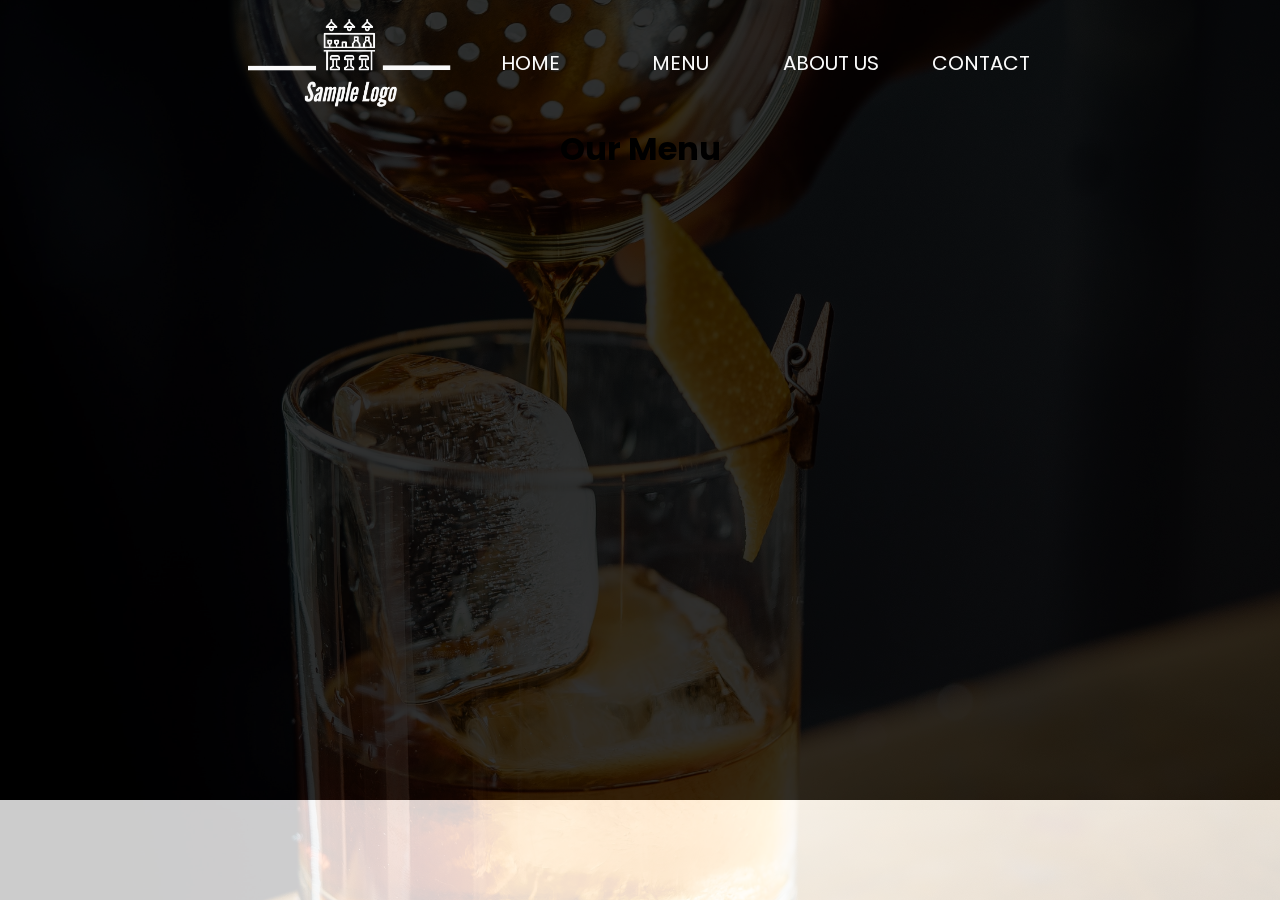
==== templates/menu.html @ 9b919678 "menu issues" ====
<!DOCTYPE html>
<html lang="en">
<head>
    <meta charset="UTF-8">
    <meta http-equiv="X-UA-Compatible" content="IE=edge">
    <meta name="viewport" content="width=device-width, initial-scale=1.0">
    
    <link rel="stylesheet" href="../styles/style.css">
    <link rel="preconnect" href="https://fonts.googleapis.com">
    <link rel="preconnect" href="https://fonts.gstatic.com" crossorigin>
    <link href="https://fonts.googleapis.com/css2?family=Poppins&family=Roboto&display=swap" rel="stylesheet">
    <title>Restauraunt | Town, AB</title>
</head>

<body>

    <div class="main">
        <img id="backgroundImage" src="../images/barBackgroundInvert.jpg">
        
        <div class="header">
            <img src="../images/Sample Logo-1.png" alt="companyLogo">

            <div class="burgerMenu">
                <input type="checkbox" id="burgerCheckbox" onclick="burgerMenu()">
                <span></span>
                <span></span>
                <span></span>
            </div>

            <div id="menu">
                <ul>
                    <li><a href="index.html" src="Tag">HOME</a></li>
                    <li><a href="menu.html" src="Tag">MENU</a></li>
                    <li><a href="" src="Tag">ABOUT US</a></li>
                    <li><a href="" src="Tag">CONTACT</a></li>
                </ul>    

            </div>
           
        </div>
        <div class="wrapper">
            <div class="title">
                <h1>Our Menu</h1>
            </div>
        </div>
    </div>
</body>
<script src="../scripts/script.js"></script>
</html>
---- styles/style.css ----
* {
  margin: 0;
  padding: 0;
  font-family: 'Poppins', sans-serif;
}

.wrapper {
  width: 100%;
  display: -webkit-box;
  display: -ms-flexbox;
  display: flex;
  -webkit-box-pack: center;
      -ms-flex-pack: center;
          justify-content: center;
}

.main {
  position: relative;
  width: 100%;
  height: 800px;
  overflow: hidden;
  background-color: black;
  z-index: -2;
}

.main #backgroundImage {
  position: fixed;
  width: calc(max(100%, 1700px));
  height: 1200px;
  opacity: 0.2;
  -webkit-transform: translateX(-200px);
          transform: translateX(-200px);
  z-index: -1;
}

.main .introduction {
  position: relative;
  display: -webkit-box;
  display: -ms-flexbox;
  display: flex;
  -webkit-box-orient: vertical;
  -webkit-box-direction: normal;
      -ms-flex-direction: column;
          flex-direction: column;
  -webkit-box-align: center;
      -ms-flex-align: center;
          align-items: center;
  width: 700px;
  z-index: 1;
  padding-top: 30px;
  color: #FAFAFA;
}

.main .introduction h1 {
  font-size: 40px;
  padding-bottom: 30px;
  text-align: center;
}

.main .introduction p {
  padding-bottom: 30px;
  text-align: center;
}

.main .introduction button {
  width: 175px;
  height: 50px;
  border-radius: 30px;
  font-size: 18px;
  border: 3px solid #FAFAFA;
  background-color: transparent;
  color: #FAFAFA;
  -webkit-transition: 0.3s ease-in-out;
  transition: 0.3s ease-in-out;
}

.main .introduction button:hover {
  border: 3px solid #ee9b01;
  color: #ee9b01;
}

@media (min-width: 900px) {
  .main #backgroundImage {
    -webkit-transform: translateX(0px);
            transform: translateX(0px);
  }
  .main .introduction {
    padding-top: 130px;
  }
  .main .introduction h1 {
    font-size: 50px;
  }
}

.main .header {
  position: relative;
  width: 100%;
  height: 125px;
  z-index: 2;
  display: -webkit-box;
  display: -ms-flexbox;
  display: flex;
  -webkit-box-align: center;
      -ms-flex-align: center;
          align-items: center;
}

.main .header .burgerMenu {
  position: absolute;
  top: 50px;
  right: 50px;
  z-index: 3;
}

.main .header .burgerMenu input {
  width: 50px;
  height: 42px;
  opacity: 0%;
  position: absolute;
  top: -5px;
  left: -5px;
  z-index: 4;
}

.main .header .burgerMenu span {
  display: block;
  width: 40px;
  height: 5px;
  margin-bottom: 5px;
  border-radius: 5px;
  background-color: #F4F1E0;
  -webkit-transition: 0.3s ease-in;
  transition: 0.3s ease-in;
}

.main .header .burgerMenu span:nth-child(2) {
  -webkit-transform-origin: 0% 0%;
          transform-origin: 0% 0%;
}

.main .header .burgerMenu span:last-child {
  -webkit-transform-origin: 0% 100%;
          transform-origin: 0% 100%;
}

.main .header .burgerMenu input:checked ~ span {
  -webkit-transform: rotate(45deg) translate(0px, 0px);
          transform: rotate(45deg) translate(0px, 0px);
  background-color: black;
}

.main .header .burgerMenu input:checked ~ span:nth-child(3) {
  opacity: 0;
  -webkit-transform: rotate(0deg) scale(0.2, 0.2);
          transform: rotate(0deg) scale(0.2, 0.2);
}

.main .header .burgerMenu input:checked ~ span:nth-child(4) {
  -webkit-transform: rotate(-45deg) translate(-5px, 4px);
          transform: rotate(-45deg) translate(-5px, 4px);
}

.main .header img {
  height: 100px;
  width: auto;
  padding-left: 20px;
}

.main .header #menu {
  position: absolute;
  top: 0;
  height: 1000px;
  width: 100%;
  background-color: #F4F1E0;
  opacity: 1;
  -webkit-transition: 0.5s ease-in-out;
  transition: 0.5s ease-in-out;
  -webkit-transform: translateY(1000px);
          transform: translateY(1000px);
}

.main .header #menu ul {
  padding-top: 50px;
  display: -webkit-box;
  display: -ms-flexbox;
  display: flex;
  -webkit-box-orient: vertical;
  -webkit-box-direction: normal;
      -ms-flex-direction: column;
          flex-direction: column;
  -webkit-box-align: center;
      -ms-flex-align: center;
          align-items: center;
  list-style: none;
}

.main .header #menu ul li {
  margin: 35px 0px;
  border-bottom: 2px solid black;
  width: 100%;
  text-align: center;
}

.main .header #menu ul li a {
  color: black;
  text-decoration: none;
  font-size: 40px;
}

@media (min-width: 900px) {
  .main .header {
    -webkit-box-pack: center;
        -ms-flex-pack: center;
            justify-content: center;
  }
  .main .header .burgerMenu {
    display: none;
  }
  .main .header #menu {
    -webkit-transform: translateY(0px) !important;
            transform: translateY(0px) !important;
    background-color: transparent;
    position: relative;
    height: 100%;
    width: 600px;
  }
  .main .header #menu ul {
    height: 100%;
    -webkit-box-orient: horizontal;
    -webkit-box-direction: normal;
        -ms-flex-direction: row;
            flex-direction: row;
    -webkit-box-align: center;
        -ms-flex-align: center;
            align-items: center;
    -webkit-box-pack: justify;
        -ms-flex-pack: justify;
            justify-content: space-between;
    padding: 0;
  }
  .main .header #menu ul li {
    margin: 0;
    border-bottom: 0px;
  }
  .main .header #menu ul li a {
    font-size: 20px;
    color: #FAFAFA;
    -webkit-transition: 0.3s ease-in-out;
    transition: 0.3s ease-in-out;
  }
  .main .header #menu ul li a:hover {
    opacity: 60%;
  }
}
/*# sourceMappingURL=style.css.map */
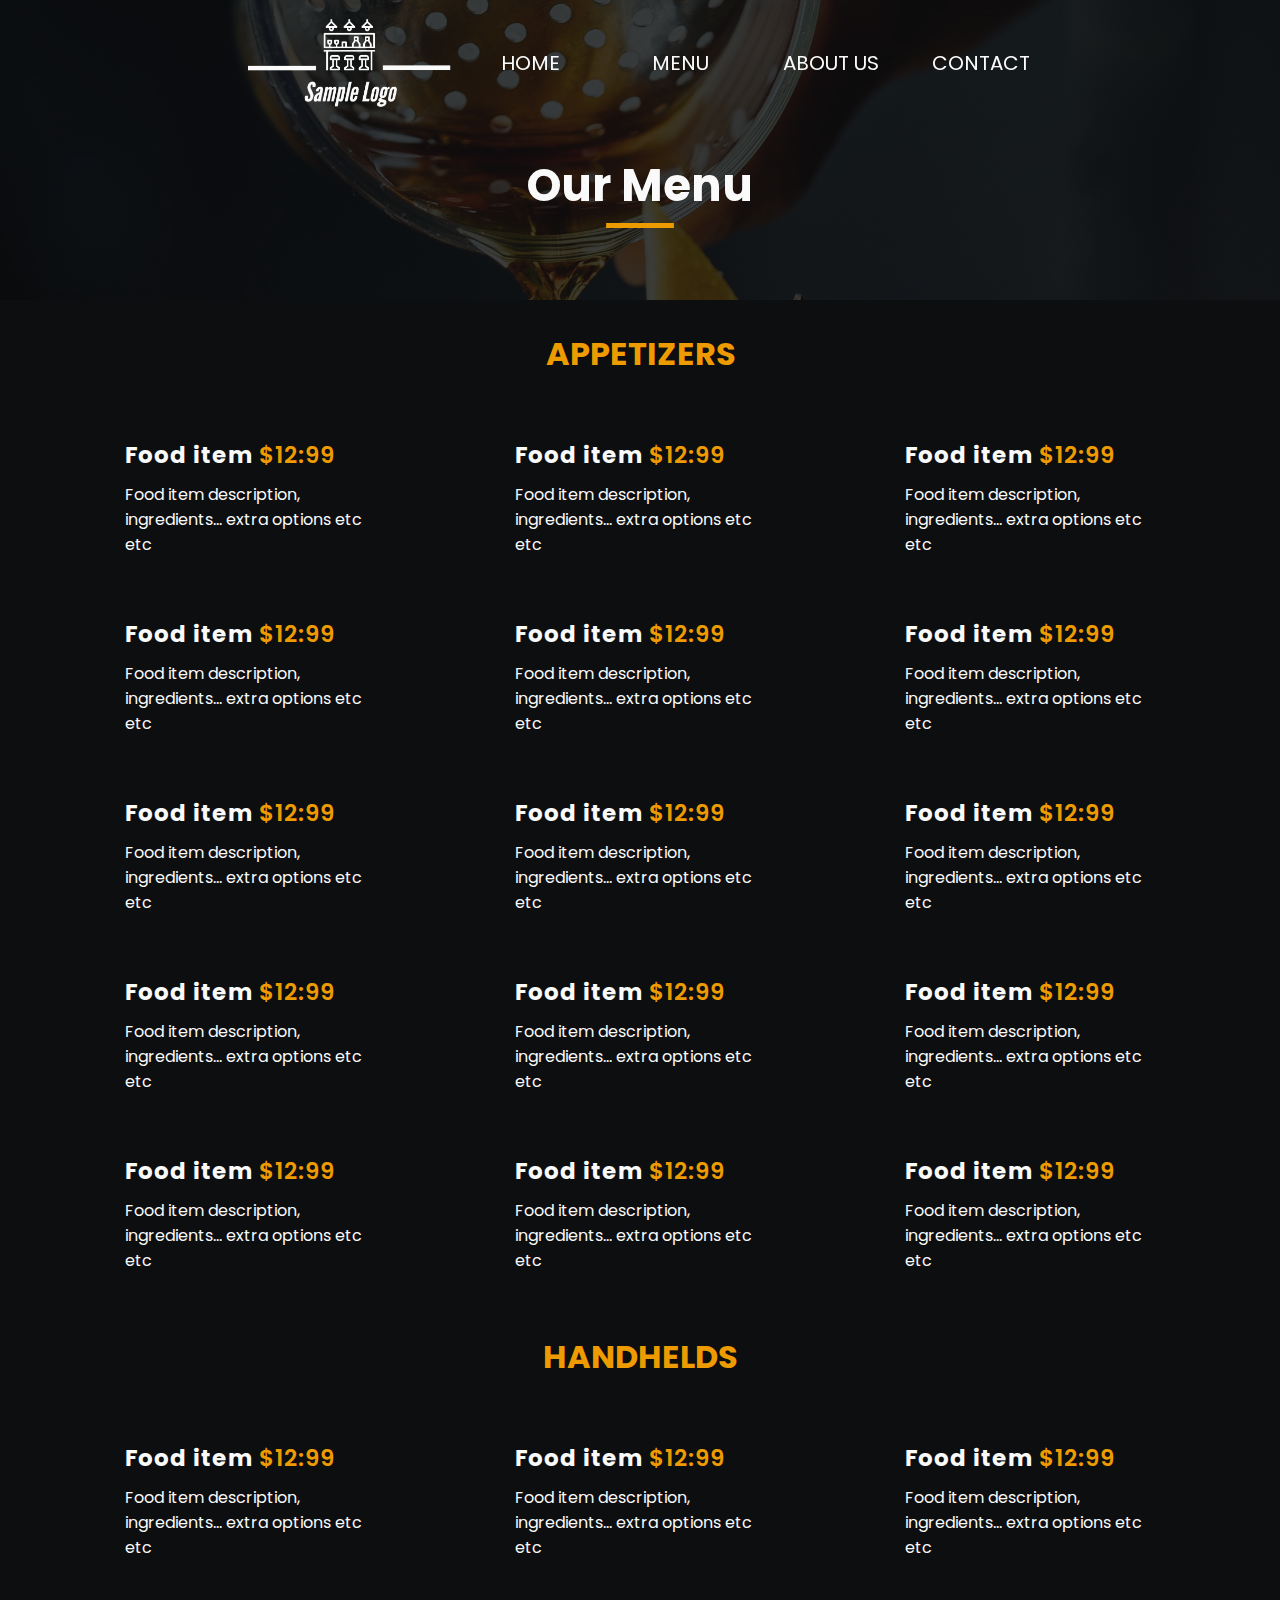
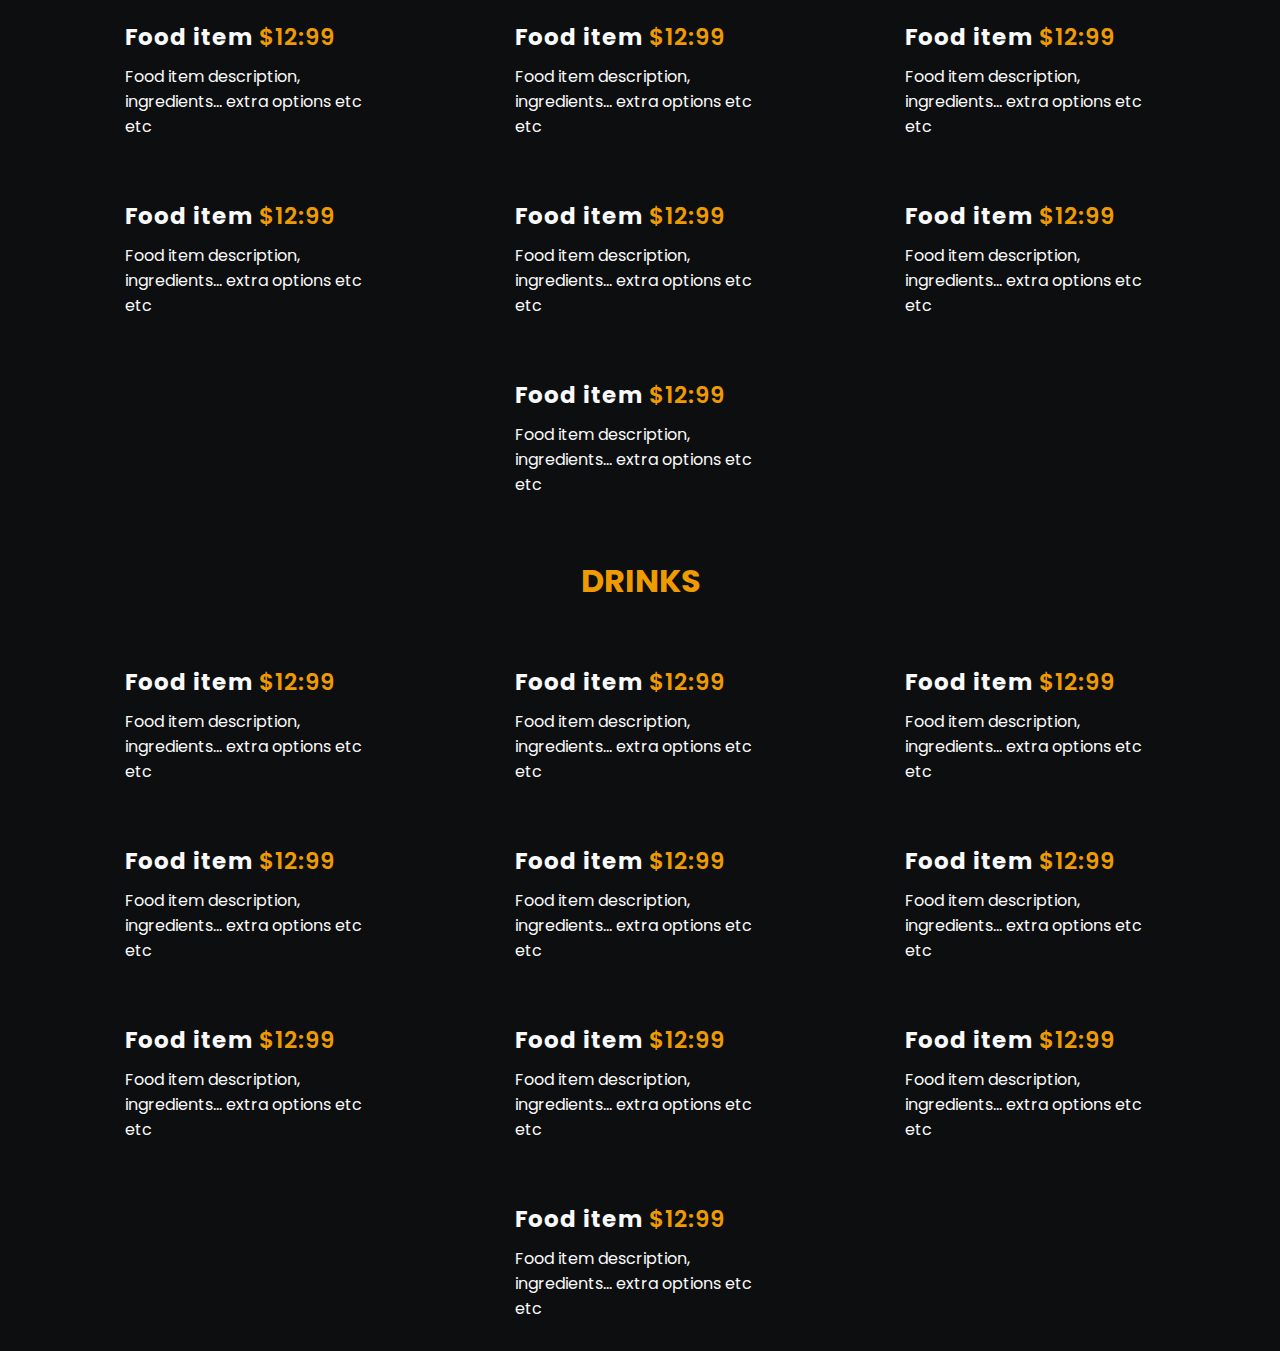
==== commit 720713d5: "finished sample" ====
--- a/templates/menu.html
+++ b/templates/menu.html
@@ -38,11 +38,178 @@
             </div>
            
         </div>
-        <div class="wrapper">
-            <div class="title">
+
+        <div class="menuTitle">
+            <div class="sectionHeader">
                 <h1>Our Menu</h1>
             </div>
         </div>
+    </div>
+    
+
+    <div class=entireMenu>
+        <div class="menuSection">
+            <h1>APPETIZERS</h1>
+            <div class="sectionItems">
+                <div class=foodItem>
+                    <h3>Food item</h3>
+                    <p>Food item description, ingredients... extra options etc etc</p>
+                </div>
+                <div class=foodItem>
+                    <h3>Food item</h3>
+                    <p>Food item description, ingredients... extra options etc etc</p>
+                </div>
+                <div class=foodItem>
+                    <h3>Food item</h3>
+                    <p>Food item description, ingredients... extra options etc etc</p>
+                </div>
+                <div class=foodItem>
+                    <h3>Food item</h3>
+                    <p>Food item description, ingredients... extra options etc etc</p>
+                </div>
+                <div class=foodItem>
+                    <h3>Food item</h3>
+                    <p>Food item description, ingredients... extra options etc etc</p>
+                </div>
+                <div class=foodItem>
+                    <h3>Food item</h3>
+                    <p>Food item description, ingredients... extra options etc etc</p>
+                </div>
+                <div class=foodItem>
+                    <h3>Food item</h3>
+                    <p>Food item description, ingredients... extra options etc etc</p>
+                </div>
+                <div class=foodItem>
+                    <h3>Food item</h3>
+                    <p>Food item description, ingredients... extra options etc etc</p>
+                </div>
+                <div class=foodItem>
+                    <h3>Food item</h3>
+                    <p>Food item description, ingredients... extra options etc etc</p>
+                </div>
+                <div class=foodItem>
+                    <h3>Food item</h3>
+                    <p>Food item description, ingredients... extra options etc etc</p>
+                </div>
+                <div class=foodItem>
+                    <h3>Food item</h3>
+                    <p>Food item description, ingredients... extra options etc etc</p>
+                </div>
+                <div class=foodItem>
+                    <h3>Food item</h3>
+                    <p>Food item description, ingredients... extra options etc etc</p>
+                </div>
+                <div class=foodItem>
+                    <h3>Food item</h3>
+                    <p>Food item description, ingredients... extra options etc etc</p>
+                </div>
+                <div class=foodItem>
+                    <h3>Food item</h3>
+                    <p>Food item description, ingredients... extra options etc etc</p>
+                </div>
+                <div class=foodItem>
+                    <h3>Food item</h3>
+                    <p>Food item description, ingredients... extra options etc etc</p>
+                </div>
+            </div>
+
+        </div>
+        <div class="menuSection">
+            <h1>HANDHELDS</h1>
+            <div class="sectionItems">
+                <div class=foodItem>
+                    <h3>Food item</h3>
+                    <p>Food item description, ingredients... extra options etc etc</p>
+                </div>
+                <div class=foodItem>
+                    <h3>Food item</h3>
+                    <p>Food item description, ingredients... extra options etc etc</p>
+                </div>
+                <div class=foodItem>
+                    <h3>Food item</h3>
+                    <p>Food item description, ingredients... extra options etc etc</p>
+                </div>
+                <div class=foodItem>
+                    <h3>Food item</h3>
+                    <p>Food item description, ingredients... extra options etc etc</p>
+                </div>
+                <div class=foodItem>
+                    <h3>Food item</h3>
+                    <p>Food item description, ingredients... extra options etc etc</p>
+                </div>
+                <div class=foodItem>
+                    <h3>Food item</h3>
+                    <p>Food item description, ingredients... extra options etc etc</p>
+                </div>
+                <div class=foodItem>
+                    <h3>Food item</h3>
+                    <p>Food item description, ingredients... extra options etc etc</p>
+                </div>
+                <div class=foodItem>
+                    <h3>Food item</h3>
+                    <p>Food item description, ingredients... extra options etc etc</p>
+                </div>
+                <div class=foodItem>
+                    <h3>Food item</h3>
+                    <p>Food item description, ingredients... extra options etc etc</p>
+                </div>
+                <div class=foodItem>
+                    <h3>Food item</h3>
+                    <p>Food item description, ingredients... extra options etc etc</p>
+                </div>
+
+            </div>
+
+        </div>
+        <div class="menuSection">
+            <h1>DRINKS</h1>
+            <div class="sectionItems">
+                <div class=foodItem>
+                    <h3>Food item</h3>
+                    <p>Food item description, ingredients... extra options etc etc</p>
+                </div>
+                <div class=foodItem>
+                    <h3>Food item</h3>
+                    <p>Food item description, ingredients... extra options etc etc</p>
+                </div>
+                <div class=foodItem>
+                    <h3>Food item</h3>
+                    <p>Food item description, ingredients... extra options etc etc</p>
+                </div>
+                <div class=foodItem>
+                    <h3>Food item</h3>
+                    <p>Food item description, ingredients... extra options etc etc</p>
+                </div>
+                <div class=foodItem>
+                    <h3>Food item</h3>
+                    <p>Food item description, ingredients... extra options etc etc</p>
+                </div>
+                <div class=foodItem>
+                    <h3>Food item</h3>
+                    <p>Food item description, ingredients... extra options etc etc</p>
+                </div>
+                <div class=foodItem>
+                    <h3>Food item</h3>
+                    <p>Food item description, ingredients... extra options etc etc</p>
+                </div>
+                <div class=foodItem>
+                    <h3>Food item</h3>
+                    <p>Food item description, ingredients... extra options etc etc</p>
+                </div>
+                <div class=foodItem>
+                    <h3>Food item</h3>
+                    <p>Food item description, ingredients... extra options etc etc</p>
+                </div>
+                <div class=foodItem>
+                    <h3>Food item</h3>
+                    <p>Food item description, ingredients... extra options etc etc</p>
+                </div>
+
+            </div>
+
+        </div>
+       
+
     </div>
 </body>
 <script src="../scripts/script.js"></script>
--- a/styles/style.css
+++ b/styles/style.css
@@ -1,17 +1,57 @@
 * {
   margin: 0;
   padding: 0;
-  font-family: 'Poppins', sans-serif;
+  font-family: "Poppins", sans-serif;
+}
+
+body {
+  position: relative;
+  z-index: 0;
+  background-color: #0C0E0F;
 }
 
 .wrapper {
   width: 100%;
-  display: -webkit-box;
-  display: -ms-flexbox;
-  display: flex;
-  -webkit-box-pack: center;
-      -ms-flex-pack: center;
-          justify-content: center;
+  display: flex;
+  justify-content: center;
+}
+
+.sectionHeader {
+  display: flex;
+  justify-content: center;
+}
+.sectionHeader h1 {
+  font-size: 45px;
+  color: #FAFAFA;
+}
+.sectionHeader ::after {
+  display: block;
+  content: "";
+  border-bottom: 5px solid rgb(238, 155, 1);
+  transform: scaleX(0.3);
+  padding-bottom: 3px;
+  margin-bottom: 20px;
+}
+
+@media (max-width: 415px) {
+  .sectionHeader h1 {
+    font-size: 30px;
+  }
+}
+button {
+  width: 185px;
+  height: 60px;
+  border-radius: 30px;
+  font-size: 19px;
+  border: 3px solid #FAFAFA;
+  background-color: transparent;
+  color: #FAFAFA;
+  transition: 0.3s ease-in-out;
+}
+
+button:hover {
+  border: 3px solid rgb(238, 155, 1);
+  color: rgb(238, 155, 1);
 }
 
 .main {
@@ -19,70 +59,40 @@
   width: 100%;
   height: 800px;
   overflow: hidden;
-  background-color: black;
   z-index: -2;
 }
-
 .main #backgroundImage {
   position: fixed;
-  width: calc(max(100%, 1700px));
+  width: max(100%, 1700px);
   height: 1200px;
   opacity: 0.2;
-  -webkit-transform: translateX(-200px);
-          transform: translateX(-200px);
+  transform: translateX(-200px);
   z-index: -1;
-}
-
+  overflow: visible;
+}
 .main .introduction {
   position: relative;
-  display: -webkit-box;
-  display: -ms-flexbox;
-  display: flex;
-  -webkit-box-orient: vertical;
-  -webkit-box-direction: normal;
-      -ms-flex-direction: column;
-          flex-direction: column;
-  -webkit-box-align: center;
-      -ms-flex-align: center;
-          align-items: center;
+  display: flex;
+  flex-direction: column;
+  align-items: center;
   width: 700px;
   z-index: 1;
   padding-top: 30px;
   color: #FAFAFA;
 }
-
 .main .introduction h1 {
   font-size: 40px;
   padding-bottom: 30px;
   text-align: center;
 }
-
 .main .introduction p {
-  padding-bottom: 30px;
-  text-align: center;
-}
-
-.main .introduction button {
-  width: 175px;
-  height: 50px;
-  border-radius: 30px;
-  font-size: 18px;
-  border: 3px solid #FAFAFA;
-  background-color: transparent;
-  color: #FAFAFA;
-  -webkit-transition: 0.3s ease-in-out;
-  transition: 0.3s ease-in-out;
-}
-
-.main .introduction button:hover {
-  border: 3px solid #ee9b01;
-  color: #ee9b01;
+  padding-bottom: 35px;
+  text-align: center;
 }
 
 @media (min-width: 900px) {
   .main #backgroundImage {
-    -webkit-transform: translateX(0px);
-            transform: translateX(0px);
+    transform: translateX(0px);
   }
   .main .introduction {
     padding-top: 130px;
@@ -91,27 +101,100 @@
     font-size: 50px;
   }
 }
-
+.signature {
+  width: 100%;
+  height: -webkit-fit-content;
+  height: -moz-fit-content;
+  height: fit-content;
+  background-color: #0C0E0F;
+  display: flex;
+  flex-direction: column;
+  align-items: center;
+  padding-bottom: 100px;
+}
+.signature h1 {
+  height: -webkit-fit-content;
+  height: -moz-fit-content;
+  height: fit-content;
+  padding-top: 40px;
+}
+.signature .imageGrid {
+  position: relative;
+  z-index: 1;
+  max-width: 1100px;
+  display: flex;
+  justify-content: center;
+  flex-wrap: wrap;
+  padding: 25px 0px;
+}
+.signature .imageGrid .item {
+  color: #FAFAFA;
+  width: 215px;
+  padding: 20px 60px;
+}
+.signature .imageGrid .item img {
+  height: 250px;
+  width: 215px;
+  border: 4px solid #FAFAFA;
+}
+.signature .imageGrid .item h3 {
+  text-align: center;
+  font-size: 17px;
+  letter-spacing: 1px;
+  padding-bottom: 5px;
+  color: rgb(238, 155, 1);
+  font-family: "Paytone One", sans-serif;
+}
+.signature .imageGrid .item p {
+  text-align: center;
+}
+
+.aboutUs {
+  width: 100%;
+  height: -webkit-fit-content;
+  height: -moz-fit-content;
+  height: fit-content;
+  background-color: #0C0E0F;
+  display: flex;
+  flex-direction: column;
+  align-items: center;
+}
+.aboutUs h1 {
+  padding-bottom: 20px;
+}
+.aboutUs .content {
+  display: flex;
+  flex-direction: column;
+  align-items: center;
+  max-width: 900px;
+}
+.aboutUs .content img {
+  width: min(600px, 100%);
+}
+.aboutUs .content p {
+  color: #FAFAFA;
+  padding-bottom: 15px;
+}
+
+@media (max-width: 415px) {
+  .aboutUs .content p {
+    font-size: 14px;
+  }
+}
 .main .header {
   position: relative;
   width: 100%;
   height: 125px;
   z-index: 2;
-  display: -webkit-box;
-  display: -ms-flexbox;
-  display: flex;
-  -webkit-box-align: center;
-      -ms-flex-align: center;
-          align-items: center;
-}
-
+  display: flex;
+  align-items: center;
+}
 .main .header .burgerMenu {
   position: absolute;
   top: 50px;
   right: 50px;
   z-index: 3;
 }
-
 .main .header .burgerMenu input {
   width: 50px;
   height: 42px;
@@ -121,7 +204,6 @@
   left: -5px;
   z-index: 4;
 }
-
 .main .header .burgerMenu span {
   display: block;
   width: 40px;
@@ -129,43 +211,30 @@
   margin-bottom: 5px;
   border-radius: 5px;
   background-color: #F4F1E0;
-  -webkit-transition: 0.3s ease-in;
   transition: 0.3s ease-in;
 }
-
 .main .header .burgerMenu span:nth-child(2) {
-  -webkit-transform-origin: 0% 0%;
-          transform-origin: 0% 0%;
-}
-
+  transform-origin: 0% 0%;
+}
 .main .header .burgerMenu span:last-child {
-  -webkit-transform-origin: 0% 100%;
-          transform-origin: 0% 100%;
-}
-
+  transform-origin: 0% 100%;
+}
 .main .header .burgerMenu input:checked ~ span {
-  -webkit-transform: rotate(45deg) translate(0px, 0px);
-          transform: rotate(45deg) translate(0px, 0px);
+  transform: rotate(45deg) translate(0px, 0px);
   background-color: black;
 }
-
 .main .header .burgerMenu input:checked ~ span:nth-child(3) {
   opacity: 0;
-  -webkit-transform: rotate(0deg) scale(0.2, 0.2);
-          transform: rotate(0deg) scale(0.2, 0.2);
-}
-
+  transform: rotate(0deg) scale(0.2, 0.2);
+}
 .main .header .burgerMenu input:checked ~ span:nth-child(4) {
-  -webkit-transform: rotate(-45deg) translate(-5px, 4px);
-          transform: rotate(-45deg) translate(-5px, 4px);
-}
-
+  transform: rotate(-45deg) translate(-5px, 4px);
+}
 .main .header img {
   height: 100px;
   width: auto;
   padding-left: 20px;
 }
-
 .main .header #menu {
   position: absolute;
   top: 0;
@@ -173,34 +242,22 @@
   width: 100%;
   background-color: #F4F1E0;
   opacity: 1;
-  -webkit-transition: 0.5s ease-in-out;
   transition: 0.5s ease-in-out;
-  -webkit-transform: translateY(1000px);
-          transform: translateY(1000px);
-}
-
+  transform: translateY(1000px);
+}
 .main .header #menu ul {
   padding-top: 50px;
-  display: -webkit-box;
-  display: -ms-flexbox;
-  display: flex;
-  -webkit-box-orient: vertical;
-  -webkit-box-direction: normal;
-      -ms-flex-direction: column;
-          flex-direction: column;
-  -webkit-box-align: center;
-      -ms-flex-align: center;
-          align-items: center;
+  display: flex;
+  flex-direction: column;
+  align-items: center;
   list-style: none;
 }
-
 .main .header #menu ul li {
   margin: 35px 0px;
   border-bottom: 2px solid black;
   width: 100%;
   text-align: center;
 }
-
 .main .header #menu ul li a {
   color: black;
   text-decoration: none;
@@ -209,16 +266,13 @@
 
 @media (min-width: 900px) {
   .main .header {
-    -webkit-box-pack: center;
-        -ms-flex-pack: center;
-            justify-content: center;
+    justify-content: center;
   }
   .main .header .burgerMenu {
     display: none;
   }
   .main .header #menu {
-    -webkit-transform: translateY(0px) !important;
-            transform: translateY(0px) !important;
+    transform: translateY(0px) !important;
     background-color: transparent;
     position: relative;
     height: 100%;
@@ -226,16 +280,9 @@
   }
   .main .header #menu ul {
     height: 100%;
-    -webkit-box-orient: horizontal;
-    -webkit-box-direction: normal;
-        -ms-flex-direction: row;
-            flex-direction: row;
-    -webkit-box-align: center;
-        -ms-flex-align: center;
-            align-items: center;
-    -webkit-box-pack: justify;
-        -ms-flex-pack: justify;
-            justify-content: space-between;
+    flex-direction: row;
+    align-items: center;
+    justify-content: space-between;
     padding: 0;
   }
   .main .header #menu ul li {
@@ -245,11 +292,57 @@
   .main .header #menu ul li a {
     font-size: 20px;
     color: #FAFAFA;
-    -webkit-transition: 0.3s ease-in-out;
     transition: 0.3s ease-in-out;
   }
   .main .header #menu ul li a:hover {
     opacity: 60%;
   }
 }
-/*# sourceMappingURL=style.css.map */+.menuTitle {
+  width: 100%;
+  height: 150px;
+  display: flex;
+  align-items: center;
+  justify-content: center;
+}
+
+.entireMenu {
+  position: absolute;
+  top: 300px;
+  width: 100%;
+  height: -webkit-fit-content;
+  height: -moz-fit-content;
+  height: fit-content;
+  background-color: #0C0E0F;
+}
+.entireMenu .menuSection {
+  display: flex;
+  flex-direction: column;
+  align-items: center;
+}
+.entireMenu .menuSection h1 {
+  text-align: center;
+  color: rgb(238, 155, 1);
+  padding: 30px 0px;
+}
+.entireMenu .menuSection .sectionItems {
+  display: flex;
+  flex-wrap: wrap;
+  max-width: 1200px;
+  justify-content: center;
+}
+.entireMenu .menuSection .sectionItems .foodItem {
+  width: 250px;
+  color: #FAFAFA;
+  padding: 30px 70px;
+}
+.entireMenu .menuSection .sectionItems .foodItem h3 {
+  font-size: 23px;
+  letter-spacing: 1px;
+  padding-bottom: 10px;
+}
+.entireMenu .menuSection .sectionItems .foodItem h3::after {
+  content: " $12:99";
+  font-weight: 600;
+  color: rgb(238, 155, 1);
+}/*# sourceMappingURL=style.css.map */